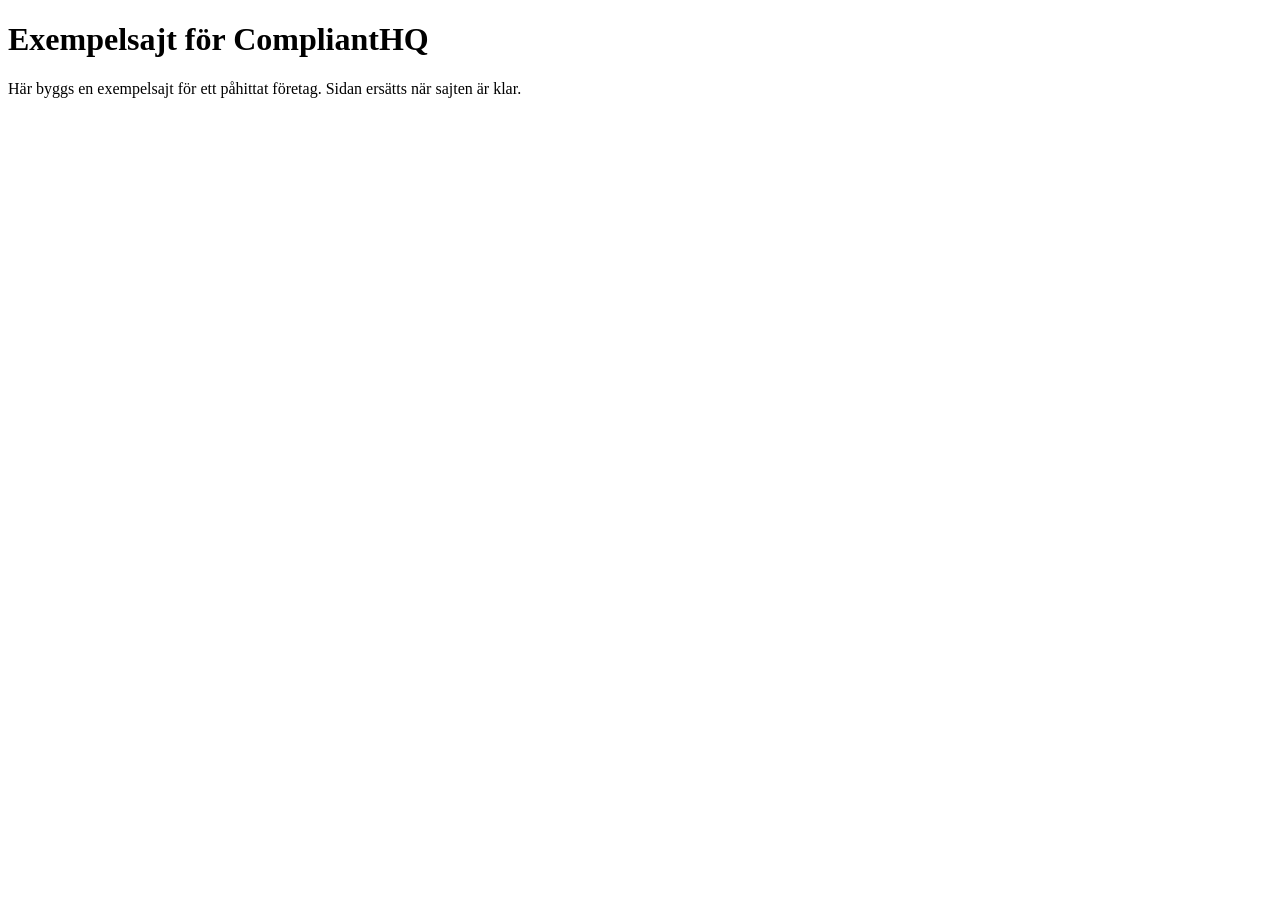
==== index.html @ 944ae510 "Startsida, adress och regler för exempelsajten Co-Authored-By: Claude Fable 5.2 <noreply@anthropic.c" ====
<!doctype html>
<html lang="sv">
<head>
  <meta charset="utf-8">
  <meta name="viewport" content="width=device-width, initial-scale=1">
  <meta name="robots" content="noindex">
  <title>Exempelsajt för CompliantHQ</title>
</head>
<body>
  <h1>Exempelsajt för CompliantHQ</h1>
  <p>Här byggs en exempelsajt för ett påhittat företag. Sidan ersätts när sajten är klar.</p>
</body>
</html>
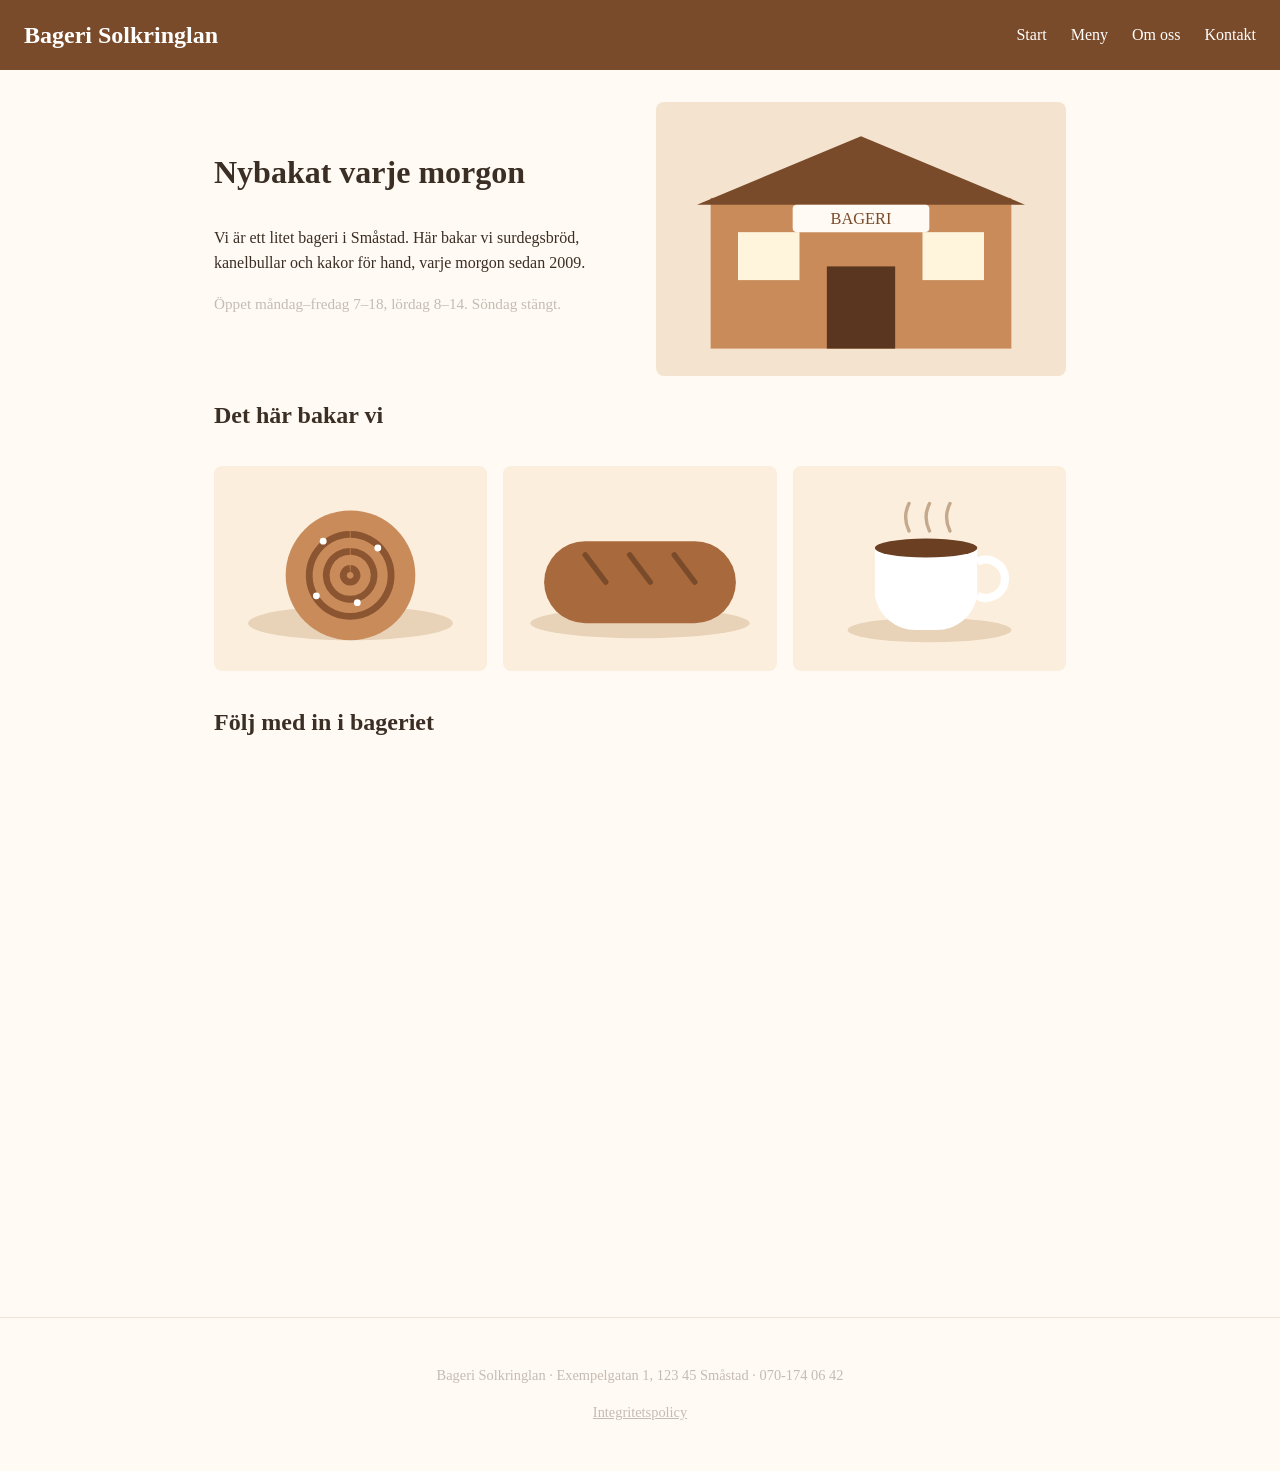
==== commit 766b183e: "Exempelsajt: Bageri Solkringlan med avsiktliga brister Fem sidor i ren HTML och CSS. Bristerna är av" ====
--- a/index.html
+++ b/index.html
@@ -4,10 +4,52 @@
   <meta charset="utf-8">
   <meta name="viewport" content="width=device-width, initial-scale=1">
   <meta name="robots" content="noindex">
-  <title>Exempelsajt för CompliantHQ</title>
+  <title>Bageri Solkringlan – surdegsbröd och kanelbullar</title>
+  <link rel="stylesheet" href="style.css">
+  <!-- Google Analytics -->
+  <script async src="https://www.googletagmanager.com/gtag/js?id=G-K7D3QX2M9P"></script>
+  <script>
+    window.dataLayer = window.dataLayer || [];
+    function gtag(){dataLayer.push(arguments);}
+    gtag('js', new Date());
+    gtag('config', 'G-K7D3QX2M9P');
+  </script>
 </head>
 <body>
-  <h1>Exempelsajt för CompliantHQ</h1>
-  <p>Här byggs en exempelsajt för ett påhittat företag. Sidan ersätts när sajten är klar.</p>
+  <header>
+    <a class="logo" href="index.html">Bageri Solkringlan</a>
+    <nav>
+      <a href="index.html">Start</a>
+      <a href="meny.html">Meny</a>
+      <a href="om-oss.html">Om oss</a>
+      <a href="kontakt.html">Kontakt</a>
+    </nav>
+  </header>
+  <main>
+    <section class="hero">
+      <div>
+        <h1>Nybakat varje morgon</h1>
+        <p>Vi är ett litet bageri i Småstad. Här bakar vi surdegsbröd, kanelbullar och kakor för hand, varje morgon sedan 2009.</p>
+        <p class="oppettider">Öppet måndag–fredag 7–18, lördag 8–14. Söndag stängt.</p>
+      </div>
+      <img src="img/bageriet.svg">
+    </section>
+
+    <h2>Det här bakar vi</h2>
+    <div class="bilder">
+      <img src="img/kanelbulle.svg">
+      <img src="img/limpa.svg">
+      <img src="img/kaffe.svg">
+    </div>
+
+    <h2>Följ med in i bageriet</h2>
+    <div class="video">
+      <iframe src="https://www.youtube.com/embed/aqz-KE-bpKQ" title="Film" allowfullscreen></iframe>
+    </div>
+  </main>
+  <footer>
+    <p>Bageri Solkringlan · Exempelgatan 1, 123 45 Småstad · 070-174 06 42</p>
+    <p><a href="integritetspolicy.html">Integritetspolicy</a></p>
+  </footer>
 </body>
 </html>
--- a/style.css
+++ b/style.css
@@ -0,0 +1,130 @@
+* { box-sizing: border-box; }
+
+body {
+  margin: 0;
+  font-family: Georgia, "Times New Roman", serif;
+  color: #3a2e25;
+  background: #fffaf3;
+  line-height: 1.6;
+}
+
+header {
+  background: #7a4b2a;
+  color: #fff;
+  padding: 1rem 1.5rem;
+  display: flex;
+  flex-wrap: wrap;
+  align-items: center;
+  justify-content: space-between;
+  gap: 1rem;
+}
+
+.logo {
+  font-size: 1.5rem;
+  font-weight: bold;
+  color: #fff;
+  text-decoration: none;
+}
+
+nav a {
+  color: #fff;
+  text-decoration: none;
+  margin-left: 1.25rem;
+}
+
+nav a:hover { text-decoration: underline; }
+
+main {
+  max-width: 900px;
+  margin: 0 auto;
+  padding: 2rem 1.5rem;
+}
+
+h1 { font-size: 2rem; margin-top: 0; }
+
+.hero {
+  display: grid;
+  grid-template-columns: 1fr 1fr;
+  gap: 2rem;
+  align-items: center;
+}
+
+.hero img, .bilder img { width: 100%; height: auto; border-radius: 8px; }
+
+.bilder {
+  display: grid;
+  grid-template-columns: repeat(3, 1fr);
+  gap: 1rem;
+  margin: 2rem 0;
+}
+
+/* Öppettider och sidfot i ljusgrått */
+.oppettider, footer {
+  color: #c4bcb4;
+}
+
+.oppettider { font-size: 0.95rem; }
+
+.video {
+  position: relative;
+  padding-bottom: 56.25%;
+  height: 0;
+  margin: 2rem 0;
+}
+
+.video iframe {
+  position: absolute;
+  inset: 0;
+  width: 100%;
+  height: 100%;
+  border: 0;
+  border-radius: 8px;
+}
+
+.meny-lista { list-style: none; padding: 0; }
+
+.meny-lista li {
+  display: flex;
+  justify-content: space-between;
+  border-bottom: 1px dashed #d9c9b6;
+  padding: 0.5rem 0;
+}
+
+form {
+  display: grid;
+  gap: 0.75rem;
+  max-width: 420px;
+}
+
+input, textarea {
+  font: inherit;
+  padding: 0.6rem;
+  border: 1px solid #d9c9b6;
+  border-radius: 4px;
+  background: #fff;
+}
+
+button {
+  font: inherit;
+  padding: 0.6rem 1.2rem;
+  background: #7a4b2a;
+  color: #fff;
+  border: 0;
+  border-radius: 4px;
+  cursor: pointer;
+  justify-self: start;
+}
+
+footer {
+  text-align: center;
+  padding: 2rem 1.5rem;
+  font-size: 0.9rem;
+  border-top: 1px solid #eee3d6;
+}
+
+footer a { color: #c4bcb4; }
+
+@media (max-width: 640px) {
+  .hero, .bilder { grid-template-columns: 1fr; }
+  nav a { margin: 0 1rem 0 0; }
+}
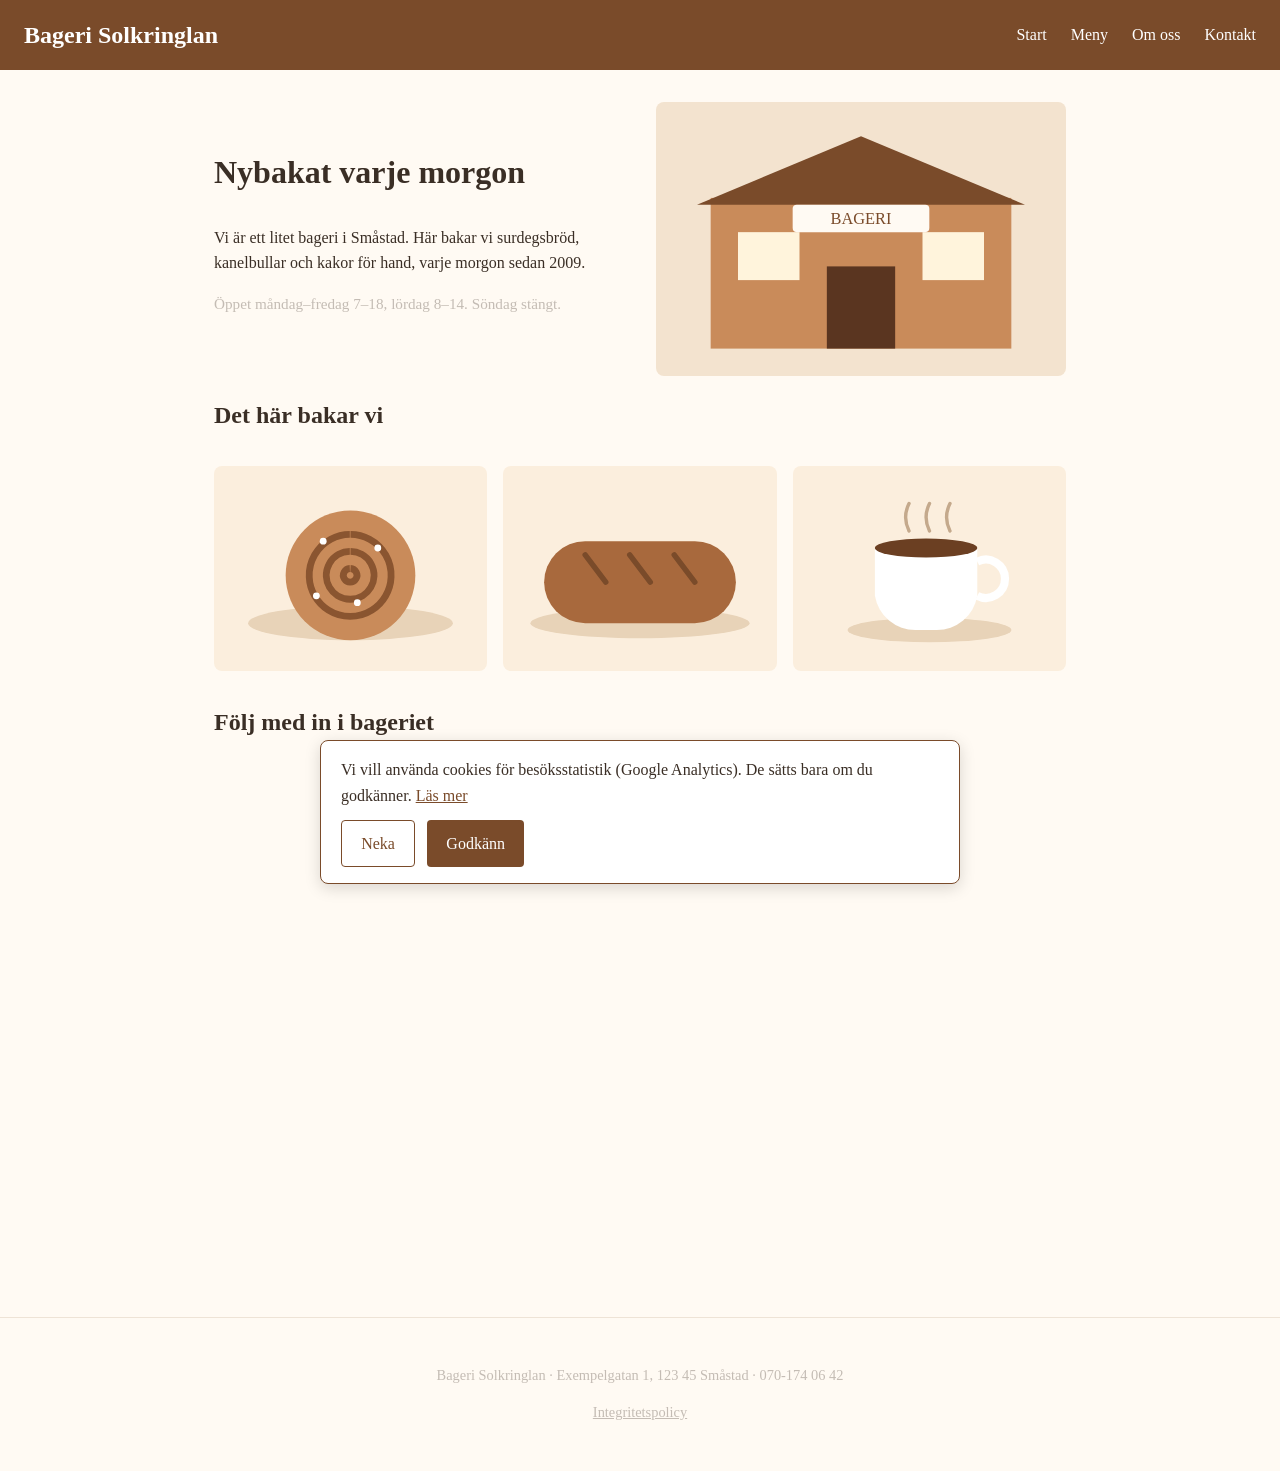
==== commit 2bdbccb6: "Test: rättar punkt 1, 3 och 4 efter CompliantHQ:s anvisningar - punkt 4: kanelbullebilden får alt="K" ====
--- a/index.html
+++ b/index.html
@@ -6,14 +6,7 @@
   <meta name="robots" content="noindex">
   <title>Bageri Solkringlan – surdegsbröd och kanelbullar</title>
   <link rel="stylesheet" href="style.css">
-  <!-- Google Analytics -->
-  <script async src="https://www.googletagmanager.com/gtag/js?id=G-K7D3QX2M9P"></script>
-  <script>
-    window.dataLayer = window.dataLayer || [];
-    function gtag(){dataLayer.push(arguments);}
-    gtag('js', new Date());
-    gtag('config', 'G-K7D3QX2M9P');
-  </script>
+  <script src="consent.js"></script>
 </head>
 <body>
   <header>
@@ -37,7 +30,7 @@
 
     <h2>Det här bakar vi</h2>
     <div class="bilder">
-      <img src="img/kanelbulle.svg">
+      <img src="img/kanelbulle.svg" alt="Kanelbulle">
       <img src="img/limpa.svg">
       <img src="img/kaffe.svg">
     </div>
--- a/style.css
+++ b/style.css
@@ -128,3 +128,25 @@
   .hero, .bilder { grid-template-columns: 1fr; }
   nav a { margin: 0 1rem 0 0; }
 }
+
+/* Samtyckesruta */
+.samtycke {
+  position: fixed;
+  left: 1rem;
+  right: 1rem;
+  bottom: 1rem;
+  max-width: 640px;
+  margin: 0 auto;
+  background: #fff;
+  color: #3a2e25;
+  border: 1px solid #7a4b2a;
+  border-radius: 8px;
+  padding: 1rem 1.25rem;
+  box-shadow: 0 4px 16px rgba(0, 0, 0, 0.15);
+  z-index: 10;
+}
+
+.samtycke p { margin: 0 0 0.75rem; }
+.samtycke a { color: #7a4b2a; }
+.samtycke-knappar { display: flex; gap: 0.75rem; }
+.samtycke-knappar button[data-val="nej"] { background: #fff; color: #7a4b2a; border: 1px solid #7a4b2a; }
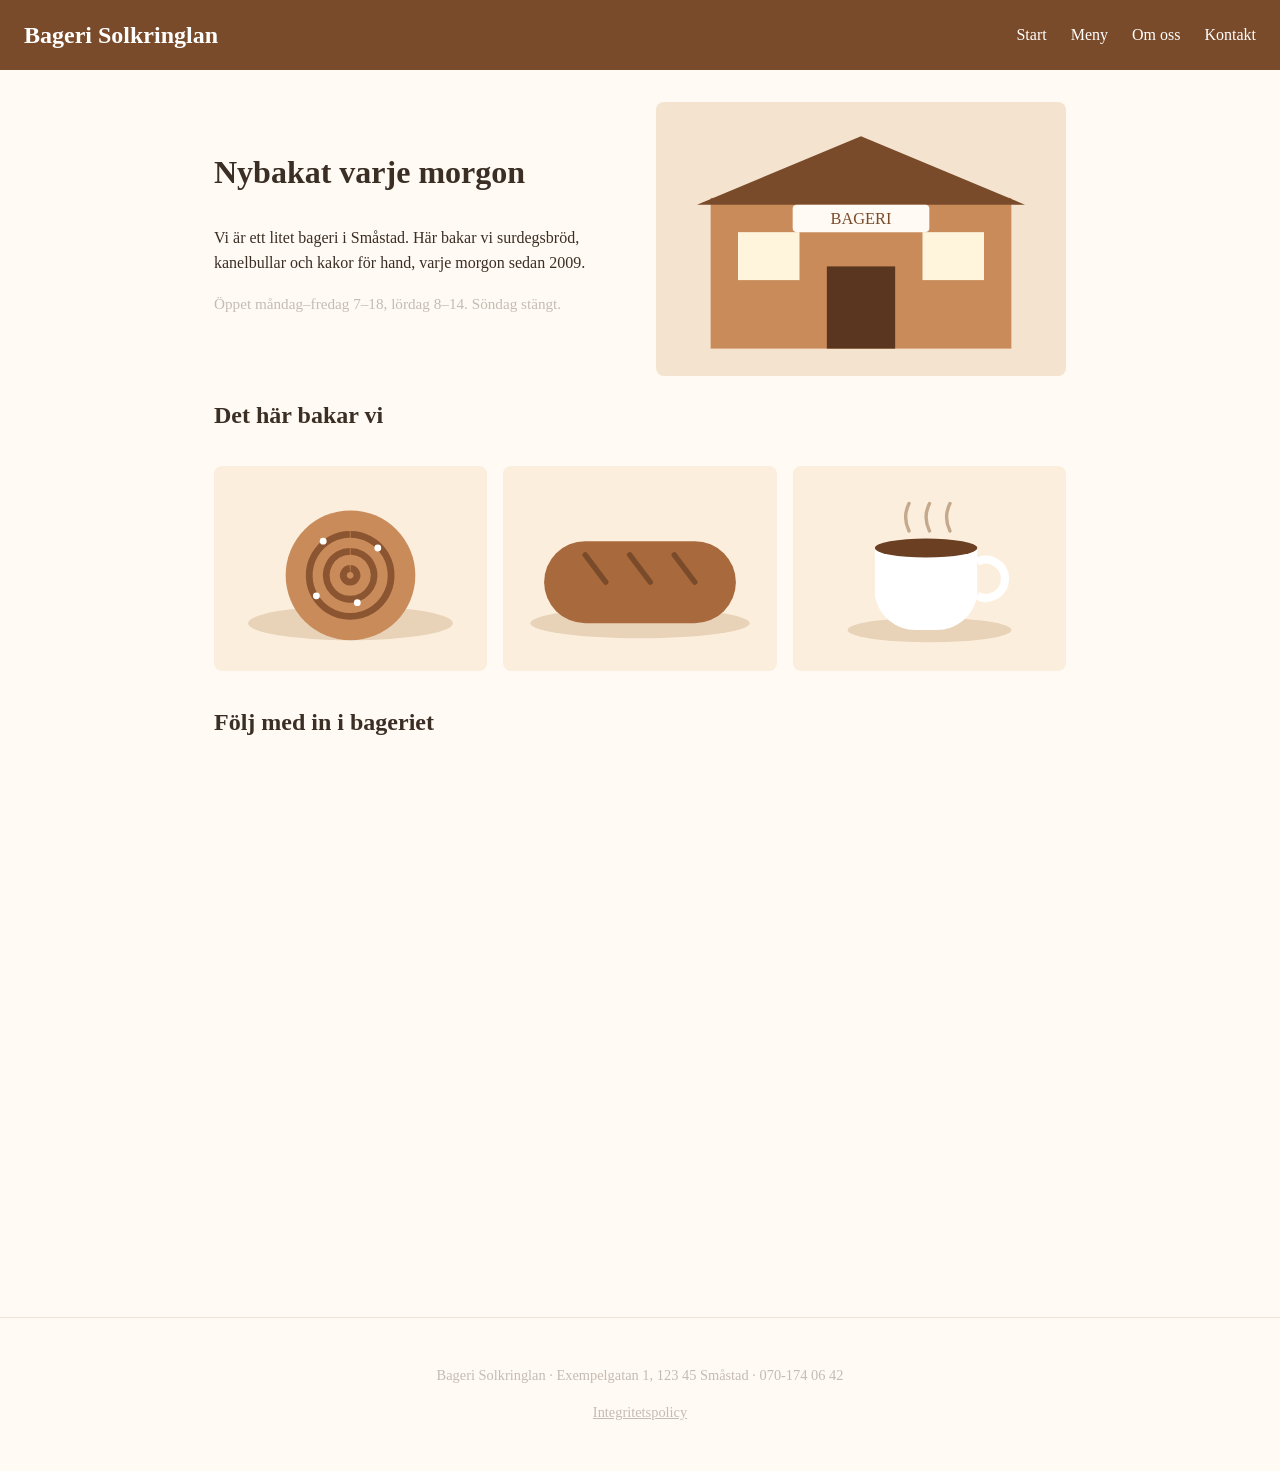
==== commit b40d9e30: "Återställ till med-brister efter verifieringstestet Ångrar 2bdbccb (testrättning av punkt 1, 3 och 4" ====
--- a/index.html
+++ b/index.html
@@ -6,7 +6,14 @@
   <meta name="robots" content="noindex">
   <title>Bageri Solkringlan – surdegsbröd och kanelbullar</title>
   <link rel="stylesheet" href="style.css">
-  <script src="consent.js"></script>
+  <!-- Google Analytics -->
+  <script async src="https://www.googletagmanager.com/gtag/js?id=G-K7D3QX2M9P"></script>
+  <script>
+    window.dataLayer = window.dataLayer || [];
+    function gtag(){dataLayer.push(arguments);}
+    gtag('js', new Date());
+    gtag('config', 'G-K7D3QX2M9P', { cookie_domain: 'demo.complianthq.ai' });
+  </script>
 </head>
 <body>
   <header>
@@ -30,7 +37,7 @@
 
     <h2>Det här bakar vi</h2>
     <div class="bilder">
-      <img src="img/kanelbulle.svg" alt="Kanelbulle">
+      <img src="img/kanelbulle.svg">
       <img src="img/limpa.svg">
       <img src="img/kaffe.svg">
     </div>
--- a/style.css
+++ b/style.css
@@ -128,25 +128,3 @@
   .hero, .bilder { grid-template-columns: 1fr; }
   nav a { margin: 0 1rem 0 0; }
 }
-
-/* Samtyckesruta */
-.samtycke {
-  position: fixed;
-  left: 1rem;
-  right: 1rem;
-  bottom: 1rem;
-  max-width: 640px;
-  margin: 0 auto;
-  background: #fff;
-  color: #3a2e25;
-  border: 1px solid #7a4b2a;
-  border-radius: 8px;
-  padding: 1rem 1.25rem;
-  box-shadow: 0 4px 16px rgba(0, 0, 0, 0.15);
-  z-index: 10;
-}
-
-.samtycke p { margin: 0 0 0.75rem; }
-.samtycke a { color: #7a4b2a; }
-.samtycke-knappar { display: flex; gap: 0.75rem; }
-.samtycke-knappar button[data-val="nej"] { background: #fff; color: #7a4b2a; border: 1px solid #7a4b2a; }
